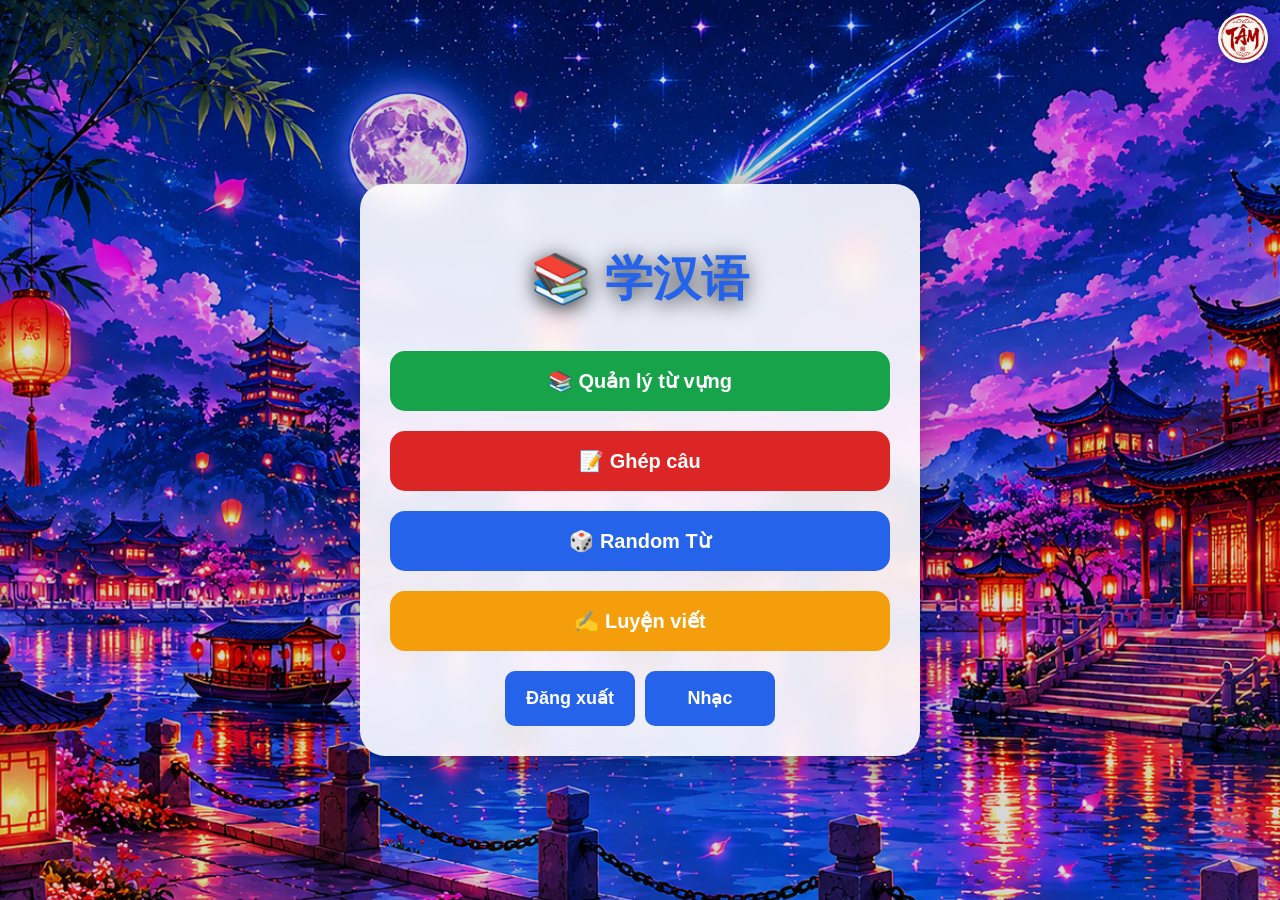
==== menu.html @ 9abe8422 "update" ====
<!DOCTYPE html>
<html lang="vi">
<head>
<meta charset="UTF-8">
<meta name="viewport" content="width=device-width, initial-scale=1.0">
<link rel="stylesheet" href="style.css">

<title>菜单</title>

<style>
:root{
    --bg-image: url("bg-china2.png");
}

body{
    margin:0;
    height:100vh;

    display:flex;
    justify-content:center;
    align-items:center;

    font-family:Arial, sans-serif;

    position:relative;
    overflow:hidden;
}

/* NỀN CHUNG */
body::before{
    content:"";
    position:fixed;
    inset:0;

    background-image: var(--bg-image);
    background-size:cover;
    background-position:center;
    background-repeat:no-repeat;

    z-index:-2;
}

/* LỚP CARD */
.container{
    width:500px;
    max-width:90%;

    padding:30px;
    text-align:center;

    border-radius:25px;

    background:rgba(255,255,255,0.9);
    backdrop-filter:blur(10px);

    box-shadow:0 15px 40px rgba(0,0,0,0.3);
}

h1{
    color:#2563eb;
    margin-bottom:30px;
}

.menu-btn{
    width:100%;
    padding:18px;
    margin:10px 0;

    border:none;
    border-radius:15px;

    font-size:20px;
    font-weight:bold;

    color:white;
    cursor:pointer;

    transition:0.3s;
}

.menu-btn:hover{
    transform:scale(1.05);
}

.words{ background:#16a34a; }
.sentence{ background:#dc2626; }
.random{ background:#2563eb; }
.write{ background:#f59e0b; }

/* NÚT ĐỔI NỀN */
.bg-btn{
    position:fixed;
    top:15px;
    right:15px;

    width:45px;
    height:45px;

    border:none;
    border-radius:50%;

    font-size:20px;

    cursor:pointer;

    background:rgba(255,255,255,0.8);
    backdrop-filter:blur(10px);

    box-shadow:0 5px 15px rgba(0,0,0,0.2);

    transition:0.3s;
}

.bg-btn:hover{
    transform:scale(1.1);
}
#hintArrow{
    position:fixed;
    top:20px;
    right:80px;

    background:none;
    color:#fff;

    font-size:22px;
    font-weight:bold;

    display:none;
    z-index:9999;

    text-shadow:
        2px 2px 5px rgba(0,0,0,0.8);

    animation:pulse 1s infinite;
}

@keyframes pulse{
    0%{transform:scale(1);}
    50%{transform:scale(1.08);}
    100%{transform:scale(1);}
}
.bottom-buttons{
    display:flex;
    justify-content:center;
    gap:10px;
    margin-top:10px;
}

.logout-btn,
.setting-btn{
    width:160px;
    height:55px;

    border:none;
    border-radius:10px;

    color:white;
    font-size:18px;
    font-weight:bold;

    cursor:pointer;
}

.logout-btn{
    background:#2563eb;
}

.setting-btn{
    background:#2563eb;
}

.settings-box{
    
    display:none;
    position:fixed;
    top:50%;
    left:50%;
    transform:translate(-50%, -50%);

    width:280px;
    background:white;
    border-radius:15px;
    padding:20px;

    box-shadow:0 8px 30px rgba(0,0,0,0.3);
    z-index:9999;
}

.settings-box label{
    display:block;
    margin:10px 0;
    font-size:16px;
}
.setting-row{
    display:flex;
    justify-content:space-between;
    align-items:center;
    padding:12px 0;
    font-size:20px;
}

/* chữ bên trái */
.setting-row span{
    white-space:nowrap;
}

/* slider bên phải */
.setting-row input[type="range"]{
    flex:1;
    max-width:100px;
}
.logout-btn,
.setting-btn{
    border:none;
    color:white;
    font-size:18px;
    font-weight:bold;
    padding:12px 20px;
    border-radius:10px;
    cursor:pointer;

    width:130px;
}
input[type="range"]{
    width: 100%;
    height: 6px;
    border-radius: 10px;
    outline: none;
    cursor: pointer;

    /* nền track */
    background: #ddd;

    transition: 0.2s;
}
input[type="range"]::-webkit-slider-thumb{
    -webkit-appearance: none;
    width: 18px;
    height: 18px;
    border-radius: 50%;
    background: #2563eb;
    cursor: pointer;

    transition: 0.2s;
}

input[type="range"]::-webkit-slider-thumb:hover{
    transform: scale(1.2);
}
.setting-row input[type="checkbox"]{
    width: 20px;
    height: 20px;
    cursor: pointer;
    accent-color: #2563eb;
}
#musicList{
    flex:1;
    max-width:150px;
    padding:6px;
    border-radius:10px;
    border:1px solid #ccc;
    font-size:15px;
}
</style>
</head>

<body>

<!-- NÚT ĐỔI NỀN -->
<button class="bg-btn" onclick="setBg()">
    <img src="logo1.png" class="bg-icon">
</button>
<div id="hintArrow">
👉Nhấn đi
</div>
<div class="container">

    <h1>📚 学汉语</h1>

    <button class="menu-btn words"
        onclick="location.href='words.html'">
        📚 Quản lý từ vựng
    </button>

    <button class="menu-btn sentence"
        onclick="location.href='page2.html'">
        📝 Ghép câu
    </button>

    <button class="menu-btn random"
        onclick="location.href='ramdom.html'">
        🎲 Random Từ
    </button>

    <button class="menu-btn write"
        onclick="location.href='write.html'">
        ✍️ Luyện viết
    </button>
    <div class="bottom-buttons">

    <button class="logout-btn" onclick="logout()">
        Đăng xuất
    </button>

    <button class="setting-btn" onclick="toggleSettings()">
        Nhạc
    </button>

</div>
    <div id="settingsBox" class="settings-box">

    <div class="setting-row">
    <span>🎵 Bật nhạc</span>
     <input type="checkbox" id="musicToggle">
    </div>

    <audio id="bgMusic" loop></audio>
    <div class="setting-row">
    <span>🔊 Âm lượng</span>
    <input type="range" id="volumeControl" min="0" max="1" step="0.01" value="1">
    </div>
    <div class="setting-row">
    <span>🎶 Chọn nhạc</span>
    <select id="musicList">
        <option value="musicall/music1.mp3">Bài 1</option>
        <option value="musicall/music2.mp3">Bài 2</option>
        <option value="musicall/music3.mp3">Bài 3</option>
        <option value="musicall/music4.mp3">Bài 4</option>
        <option value="musicall/music5.mp3">Bài 5</option>
    </select>
</div>
</div>
<script>
function logout(){
    localStorage.removeItem("logged");
    window.location.href = "index.html";
}
</script>

</div>

<script>
const backgrounds = [
    "bg-china.png",
    "bg-china2.png",
    "bg-china3.png",
    "bg-china4.png",
    "bg-china5.png"
];

let index = 0;

// đổi nền (toàn bộ web)
function setBg(){
    index = (index + 1) % backgrounds.length;

    document.documentElement.style.setProperty(
        '--bg-image',
        `url("${backgrounds[index]}")`
    );

    localStorage.setItem("bg-index", index);
}

// load nền khi mở trang
window.addEventListener("load", () => {
    const saved = localStorage.getItem("bg-index");

    if(saved !== null){
        index = parseInt(saved);
        document.documentElement.style.setProperty(
            '--bg-image',
            `url("${backgrounds[index]}")`
        );
    }
});
</script>
<script>
function showHint(){

    const hint = document.getElementById("hintArrow");

    hint.style.display = "block";

    setTimeout(() => {
        hint.style.display = "none";
    }, 3000);
}

// hiện lần đầu sau 5 phút
setTimeout(showHint, 60000);

// lặp lại mỗi 5 phút
setInterval(showHint, 300000);
function toggleSettings(){
    const box = document.getElementById("settingsBox");

    if(box.style.display === "block"){
        box.style.display = "none";
    }else{
        box.style.display = "block";
    }
}
</script>
<script>
document.addEventListener("DOMContentLoaded", () => {

    const musicToggle = document.getElementById("musicToggle");
    const bgMusic = document.getElementById("bgMusic");

    if (!musicToggle || !bgMusic) {
        console.log("Thiếu musicToggle hoặc bgMusic");
        return;
    }

    musicToggle.addEventListener("change", async function () {

        console.log("tick =", this.checked);

        if (this.checked) {
            try {
                bgMusic.currentTime = 0;
                await bgMusic.play();
            } catch (e) {
                console.log("Không phát được nhạc:", e);
            }
        } else {
            bgMusic.pause();
            bgMusic.currentTime = 0;
        }
    });

});
document.addEventListener("DOMContentLoaded", () => {

    const bgMusic = document.getElementById("bgMusic");
    const volumeControl = document.getElementById("volumeControl");

    if (!bgMusic || !volumeControl) return;

    // lấy volume lưu
    const saved = localStorage.getItem("musicVolume");

    // kiểm tra hợp lệ
    let volume = 1;

    if (saved !== null && !isNaN(saved)) {
        volume = parseFloat(saved);
    }

    bgMusic.volume = volume;
    volumeControl.value = volume;

    volumeControl.addEventListener("input", function () {

        const v = parseFloat(this.value);

        if (!isNaN(v)) {
            bgMusic.volume = v;
            localStorage.setItem("musicVolume", v);
        }
    });

});
document.addEventListener("DOMContentLoaded", () => {

    const bgMusic = document.getElementById("bgMusic");
    const musicList = document.getElementById("musicList");
    const musicToggle = document.getElementById("musicToggle");

    if (!bgMusic || !musicList) return;

    // load bài đã lưu
    const savedMusic = localStorage.getItem("musicSrc");
    if (savedMusic) {
        bgMusic.src = savedMusic;
        musicList.value = savedMusic;
    }

    // đổi bài nhạc
    musicList.addEventListener("change", function () {
        const newSrc = this.value;

        bgMusic.src = newSrc;
        localStorage.setItem("musicSrc", newSrc);

        // nếu đang bật nhạc thì phát luôn
        if (musicToggle.checked) {
            bgMusic.play().catch(err => console.log(err));
        }
    });

});
</script>
</body>
</html>
---- style.css ----
body{
    font-family: Arial, sans-serif;
    margin: 0;
    min-height: 100vh;

    display: flex;
    justify-content: center;
    align-items: flex-start;

    position: relative;
    overflow-x: hidden;
}

/* Nền toàn màn hình + hiệu ứng chuyển động */
body::before{
    content: "";
    position: fixed;
    top: -5%;
    left: -5%;
    width: 110%;
    height: 110%;

    background-image: var(--bg-image);
    background-size: cover;
    background-position: center center;
    background-repeat: no-repeat;

    opacity: 1;
    z-index: -2;

    animation: backgroundFloat 20s ease-in-out infinite;
}
:root{
    --bg-image: url("bg-china2.png");
}

/* Lớp phủ tối nhẹ */
body::after{
    content: "";
    position: fixed;
    inset: 0;

    background: rgba(0,0,0,0.15);

    z-index: -1;
}

.container{
    width: 100%;
    margin-top: 40px;
    text-align: center;

    position: relative;
    z-index: 1;
}

h1{
    color: white;
    font-size: 48px;

    text-shadow:
        0 4px 20px rgba(0,0,0,0.8);

    margin-bottom: 20px;
}

.slogan{
    color: #ff4d4d;

    font-size: 28px;
    font-weight: bold;

    letter-spacing: 6px;

    margin-top: -10px;
    margin-bottom: 25px;

    text-shadow:
        0 2px 15px rgba(0,0,0,0.8);
}

.card{
    background: rgba(255,255,255,0.88);

    backdrop-filter: blur(12px);
    -webkit-backdrop-filter: blur(12px);

    width: 700px;
    max-width: 95%;

    margin: auto;
    padding: 25px;

    border-radius: 25px;

    box-shadow:
        0 20px 50px rgba(0,0,0,0.35);
}

input,
textarea{
    width: 80%;

    padding: 12px;
    margin: 10px;

    border: 1px solid #ddd;
    border-radius: 8px;

    font-size: 16px;
}

button{
    padding: 10px 18px;

    border: none;
    border-radius: 8px;

    cursor: pointer;

    background: #2563eb;
    color: white;

    font-weight: bold;

    transition: 0.3s;
}

button:hover{
    background: #1d4ed8;
    transform: translateY(-2px);
}

.top-buttons{
    margin-bottom: 20px;
}

.top-buttons button{
    margin: 5px;
}

.score{
    margin-top: 20px;
    font-size: 20px;
    font-weight: bold;

    color: white;

    text-shadow:
        0 2px 10px rgba(0,0,0,0.8);
}

/* TABLE 3 CỘT + STYLE ĐẸP */
table{
    width: 100%;
    border-collapse: collapse;
    margin-top: 20px;

    background: rgba(255,255,255,0.95);
    border-radius: 10px;
    overflow: hidden;
}

th,
td{
    border: 1px solid #ddd;
    padding: 12px;
    text-align: center;
}

th{
    background: #2563eb;
    color: white;
}

tbody tr:nth-child(even){
    background: #f8f8f8;
}

tbody tr:hover{
    background: #dbeafe;
}

#hanzi{
    font-size: 48px;
    color: black;
    margin-bottom: 20px;
}

#result{
    font-size: 20px;
    font-weight: bold;
    margin-top: 15px;
}

a{
    text-decoration: none;
}

@keyframes backgroundFloat{
    0%{
        transform: scale(1) translate(0px, 0px);
    }
    25%{
        transform: scale(1.05) translate(-10px, -5px);
    }
    50%{
        transform: scale(1.08) translate(0px, -10px);
    }
    75%{
        transform: scale(1.05) translate(10px, -5px);
    }
    100%{
        transform: scale(1) translate(0px, 0px);
    }
}

@media(max-width:768px){
    h1{
        font-size: 32px;
    }

    .slogan{
        font-size: 20px;
        letter-spacing: 3px;
    }

    .card{
        width: 95%;
        padding: 15px;
    }

    input,
    textarea{
        width: 90%;
    }

    button{
        margin-top: 8px;
    }

    table{
        font-size: 14px;
    }

    #hanzi{
        font-size: 36px;
    }
}

.author{
    margin-top: 20px;
    color: rgba(255,255,255,0.85);
    font-size: 13px;
    font-style: italic;
    letter-spacing: 1px;
}

.modal {
    display: none;
    position: fixed;
    top: 0;
    left: 0;
    width: 100%;
    height: 100%;
    background: rgba(0,0,0,0.6);
    justify-content: center;
    align-items: center;

    z-index: 9999;
}

.modal-content {
    background: white;
    padding: 20px;
    border-radius: 12px;
    width: 300px;
    text-align: center;

    z-index: 10000;
    position: relative;
}
/* Loa*/
.item button{
    margin-left: 8px;
    padding: 4px 8px;
    border: none;
    border-radius: 8px;
    cursor: pointer;
    background: #2563eb;
    color: white;
    font-size: 14px;
}

.item button:hover{
    transform: scale(1.1);
}
.speak-btn{
    width: 45px;
    height: 45px;

    border: none;
    border-radius: 50%;

    background: #2563eb;
    color: white;

    cursor: pointer;
    font-size: 18px;
}

.speak-btn:hover{
    transform: scale(1.1);
}
textarea{
    width:90%;
    height:180px;
    padding:12px;
    font-size:24px;
    border-radius:10px;
    border:1px solid #ccc;
    resize:vertical;
}
.multi-word{
    position:relative;
    display:inline-block;
    margin:0 4px;
}

.selected-meaning{
    color:#007bff;
    text-decoration:underline;
    cursor:pointer;
}

.multi-word select{
    margin-left:5px;
    border-radius:6px;
}
.bg-btn{
    position:fixed;
    top:15px;
    right:15px;

    width:48px;
    height:48px;

    border:none;
    border-radius:50%;

    cursor:pointer;

    background: rgba(255,255,255,0.75);
    backdrop-filter: blur(12px);

    border: 1px solid rgba(255,255,255,0.4);

    box-shadow: 0 8px 20px rgba(0,0,0,0.18);

    font-size: 22px;

    display:flex;
    align-items:center;
    justify-content:center;

    transition: 0.3s;
}

/* ✨ hiệu ứng xoay nhẹ khi load */
.bg-btn {
    animation: floatSpin 4s infinite linear;
}

/* hover dừng xoay + phóng to */
.bg-btn:hover{
    animation-play-state: paused;
    transform: scale(1.1);
    background: rgba(255,255,255,0.9);
}

@keyframes floatSpin{
    0%   { transform: rotate(0deg) scale(1); }
    50%  { transform: rotate(180deg) scale(1.05); }
    100% { transform: rotate(360deg) scale(1); }
}
.bg-icon{
    width: 50px;
    height: 50px;
    border-radius: 50%;
    object-fit: cover;
    animation: spin 5s linear infinite; /* nếu muốn xoay */
}

/* nếu muốn xoay */
@keyframes spin{
    from { transform: rotate(0deg); }
    to { transform: rotate(360deg); }
}
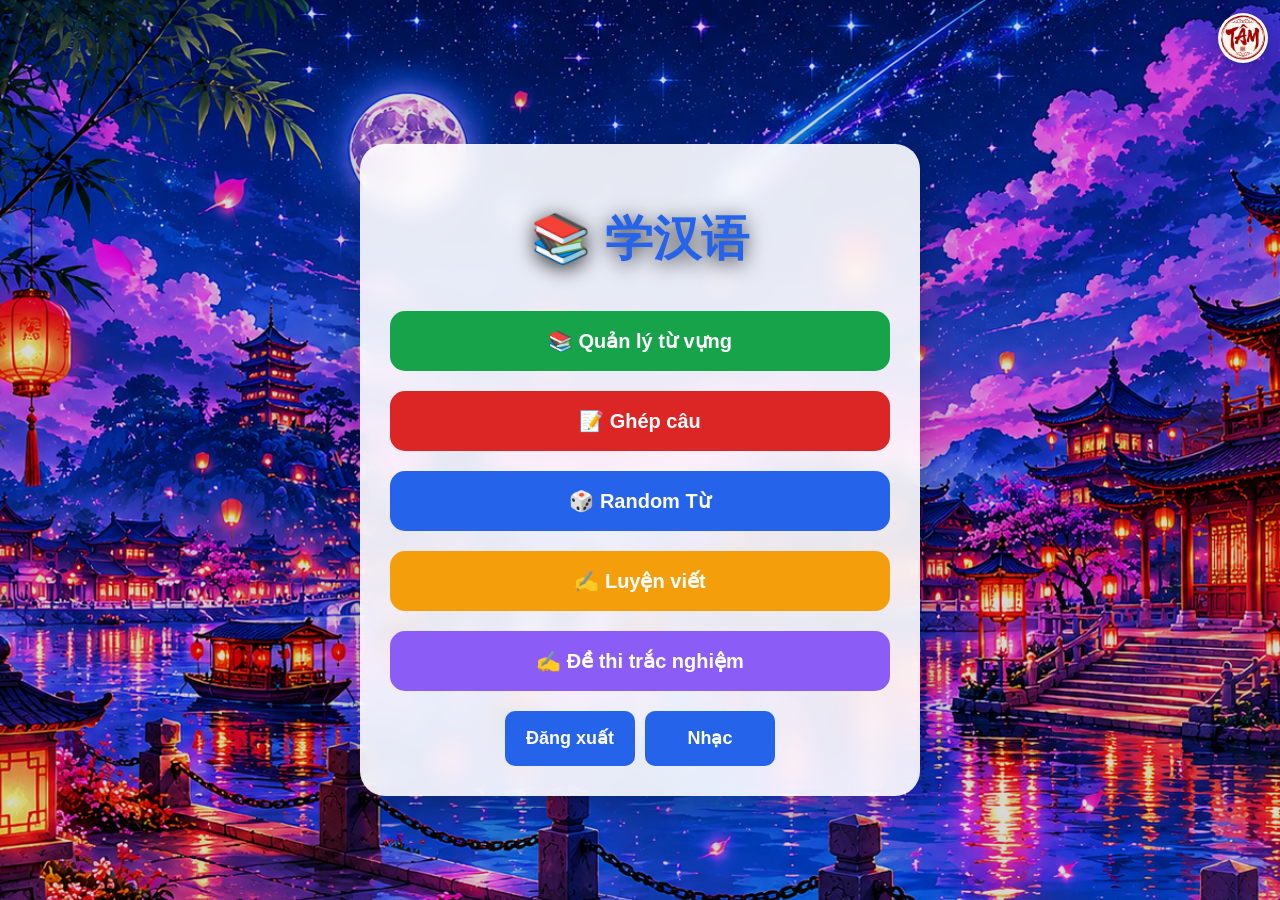
==== commit 382f61bd: "update" ====
--- a/menu.html
+++ b/menu.html
@@ -86,6 +86,7 @@
 .sentence{ background:#dc2626; }
 .random{ background:#2563eb; }
 .write{ background:#f59e0b; }
+.test{ background:#8b5cf6; }
 
 /* NÚT ĐỔI NỀN */
 .bg-btn{
@@ -261,6 +262,39 @@
     border:1px solid #ccc;
     font-size:15px;
 }
+.setting-btn{
+    background:#2563eb;
+    transition:0.25s;
+}
+
+/* khi hover */
+.setting-btn:hover{
+    box-shadow:0 0 12px rgba(37,99,235,0.5);
+}
+
+/* khi nhấn */
+.setting-btn:active{
+    transform:scale(0.97);
+}
+
+/* khi đang mở */
+.setting-btn.active{
+    animation:musicGlow 1.2s infinite alternate;
+}
+
+@keyframes musicGlow{
+    from{
+        box-shadow:
+            0 0 15px #3b82f6,
+            0 0 30px #3b82f6;
+    }
+    to{
+        box-shadow:
+            0 0 35px #3b82f6,
+            0 0 70px #3b82f6,
+            0 0 100px #3b82f6;
+    }
+}
 </style>
 </head>
 
@@ -296,6 +330,11 @@
         onclick="location.href='write.html'">
         ✍️ Luyện viết
     </button>
+
+    <button class="menu-btn test"
+        onclick="location.href='test.html'">
+        ✍️ Đề thi trắc nghiệm
+    </button>
     <div class="bottom-buttons">
 
     <button class="logout-btn" onclick="logout()">
@@ -313,8 +352,6 @@
     <span>🎵 Bật nhạc</span>
      <input type="checkbox" id="musicToggle">
     </div>
-
-    <audio id="bgMusic" loop></audio>
     <div class="setting-row">
     <span>🔊 Âm lượng</span>
     <input type="range" id="volumeControl" min="0" max="1" step="0.01" value="1">
@@ -393,104 +430,46 @@
 // lặp lại mỗi 5 phút
 setInterval(showHint, 300000);
 function toggleSettings(){
+
     const box = document.getElementById("settingsBox");
+    const btn = document.querySelector(".setting-btn");
 
     if(box.style.display === "block"){
+
         box.style.display = "none";
+        btn.classList.remove("active");
+
     }else{
+
         box.style.display = "block";
-    }
-}
-</script>
-<script>
-document.addEventListener("DOMContentLoaded", () => {
-
-    const musicToggle = document.getElementById("musicToggle");
-    const bgMusic = document.getElementById("bgMusic");
-
-    if (!musicToggle || !bgMusic) {
-        console.log("Thiếu musicToggle hoặc bgMusic");
-        return;
-    }
-
-    musicToggle.addEventListener("change", async function () {
-
-        console.log("tick =", this.checked);
-
-        if (this.checked) {
-            try {
-                bgMusic.currentTime = 0;
-                await bgMusic.play();
-            } catch (e) {
-                console.log("Không phát được nhạc:", e);
-            }
-        } else {
-            bgMusic.pause();
-            bgMusic.currentTime = 0;
-        }
-    });
-
+        btn.classList.add("active");
+
+    }
+}
+window.addEventListener("load", function () {
+
+    const music = document.getElementById("music");
+    if (music) {
+        music.checked = false;
+    }
+
+    const audio = document.getElementById("audio");
+    if (audio) {
+        audio.pause();
+        audio.currentTime = 0;
+    }
 });
-document.addEventListener("DOMContentLoaded", () => {
-
-    const bgMusic = document.getElementById("bgMusic");
-    const volumeControl = document.getElementById("volumeControl");
-
-    if (!bgMusic || !volumeControl) return;
-
-    // lấy volume lưu
-    const saved = localStorage.getItem("musicVolume");
-
-    // kiểm tra hợp lệ
-    let volume = 1;
-
-    if (saved !== null && !isNaN(saved)) {
-        volume = parseFloat(saved);
-    }
-
-    bgMusic.volume = volume;
-    volumeControl.value = volume;
-
-    volumeControl.addEventListener("input", function () {
-
-        const v = parseFloat(this.value);
-
-        if (!isNaN(v)) {
-            bgMusic.volume = v;
-            localStorage.setItem("musicVolume", v);
-        }
-    });
-
-});
-document.addEventListener("DOMContentLoaded", () => {
-
-    const bgMusic = document.getElementById("bgMusic");
-    const musicList = document.getElementById("musicList");
-    const musicToggle = document.getElementById("musicToggle");
-
-    if (!bgMusic || !musicList) return;
-
-    // load bài đã lưu
-    const savedMusic = localStorage.getItem("musicSrc");
-    if (savedMusic) {
-        bgMusic.src = savedMusic;
-        musicList.value = savedMusic;
-    }
-
-    // đổi bài nhạc
-    musicList.addEventListener("change", function () {
-        const newSrc = this.value;
-
-        bgMusic.src = newSrc;
-        localStorage.setItem("musicSrc", newSrc);
-
-        // nếu đang bật nhạc thì phát luôn
-        if (musicToggle.checked) {
-            bgMusic.play().catch(err => console.log(err));
-        }
-    });
-
+
+document.addEventListener("keydown", function(event){
+    if(event.key === "Enter"){
+        login();
+    }
 });
 </script>
+</script>
+<audio id="bgMusic" loop></audio>
+<script src="music.js"></script>
 </body>
 </html>
+</body>
+</html>
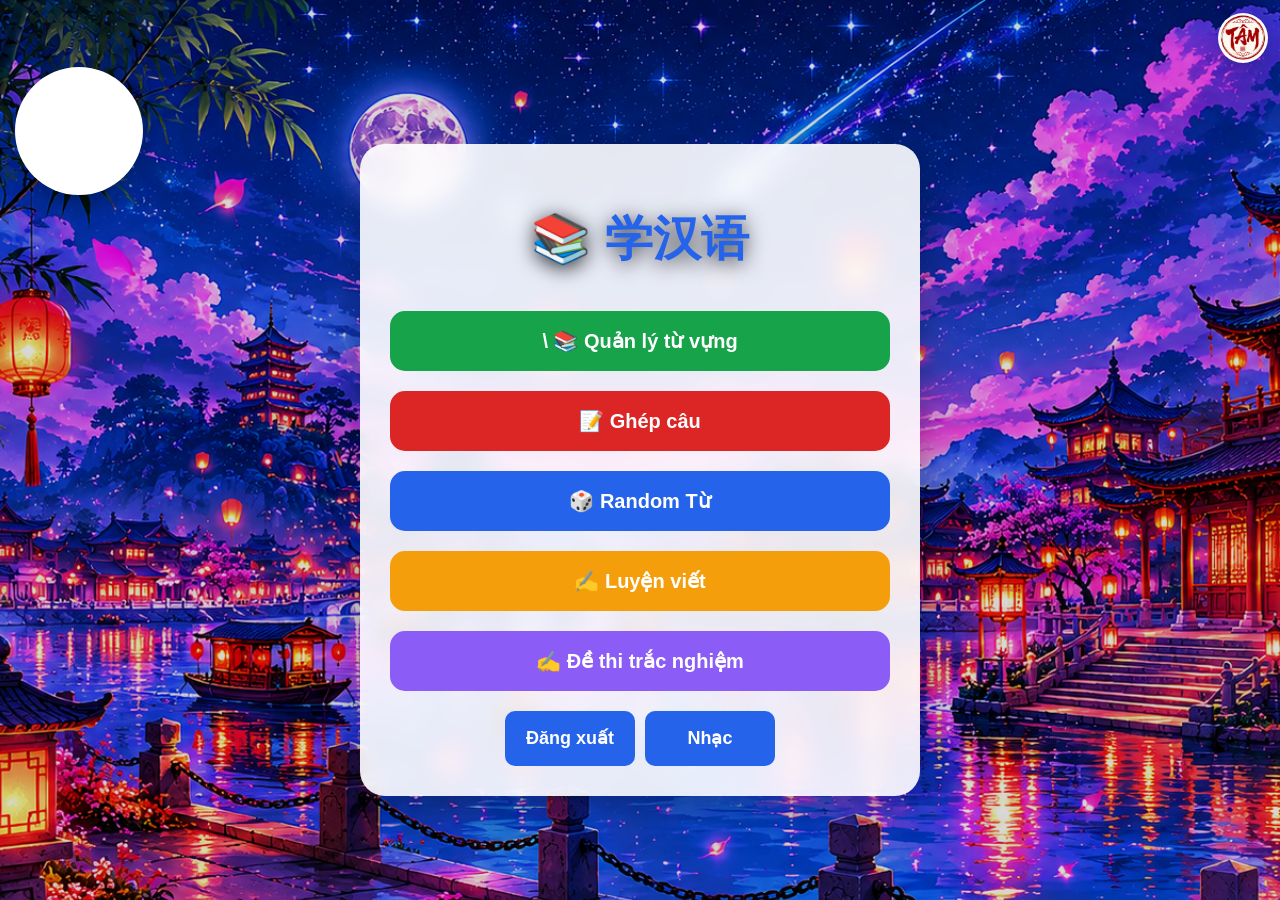
==== commit 0020e118: "update" ====
--- a/menu.html
+++ b/menu.html
@@ -307,41 +307,71 @@
 <div id="hintArrow">
 👉Nhấn đi
 </div>
+<div class="assistant">
+
+    <div class="talk" id="talk">
+        Xin chào 😄
+    </div>
+
+    <div class="avatar-circle">
+        <video autoplay loop muted playsinline>
+            <source src="nhanvat.mp4" type="video/mp4">
+        </video>
+    </div>
+
+</div>
 <div class="container">
 
     <h1>📚 学汉语</h1>
 
     <button class="menu-btn words"
-        onclick="location.href='words.html'">
-        📚 Quản lý từ vựng
+        onmouseenter="showTalk('Ồ học từ mới à? Đừng học xong rồi quên nha 😂')"
+        onmouseleave="hideTalk()"
+        onclick="location.href='words.html'">\
+    📚 Quản lý từ vựng
+
     </button>
 
     <button class="menu-btn sentence"
+        onmouseenter="showTalk('Ghép câu cẩn thận nha, đừng đảo chữ lung tung 😏')"
+        onmouseleave="hideTalk()"
         onclick="location.href='page2.html'">
         📝 Ghép câu
     </button>
 
     <button class="menu-btn random"
+        onmouseenter="showTalk('Random từ hả? Hên xui đó nha 🤭')"
+        onmouseleave="hideTalk()"
         onclick="location.href='ramdom.html'">
         🎲 Random Từ
     </button>
 
     <button class="menu-btn write"
+        onmouseenter="showTalk('Luyện viết à? Viết cho đẹp nha, chữ xấu tôi chê đó 😆')"
+        onmouseleave="hideTalk()"
         onclick="location.href='write.html'">
         ✍️ Luyện viết
     </button>
 
     <button class="menu-btn test"
+        onmouseenter="showTalk('Vào kiểm tra hả? Chuẩn bị bị soi điểm nha 😂')"
+        onmouseleave="hideTalk()"
         onclick="location.href='test.html'">
         ✍️ Đề thi trắc nghiệm
     </button>
     <div class="bottom-buttons">
 
-    <button class="logout-btn" onclick="logout()">
+    <button class="logout-btn" 
+    onmouseenter="showTalk('Thoát rồi à gà vl 😂')"
+    onmouseleave="hideTalk()"
+    onclick="logout()">
         Đăng xuất
     </button>
 
-    <button class="setting-btn" onclick="toggleSettings()">
+    <button class="setting-btn" 
+    onmouseenter="showTalk('Thêm tí nhạc cho thoải mái 😂')"
+    onmouseleave="hideTalk()"
+    onclick="toggleSettings()">
         Nhạc
     </button>
 
@@ -465,11 +495,30 @@
         login();
     }
 });
+
+
+function showTalk(text){
+
+    let talk=document.getElementById("talk");
+
+    talk.innerHTML=text;
+
+    talk.classList.add("show");
+
+}
+
+
+function hideTalk(){
+
+    let talk=document.getElementById("talk");
+
+    talk.classList.remove("show");
+
+}
 </script>
 </script>
 <audio id="bgMusic" loop></audio>
 <script src="music.js"></script>
 </body>
 </html>
-</body>
-</html>
+
--- a/style.css
+++ b/style.css
@@ -396,3 +396,120 @@
     from { transform: rotate(0deg); }
     to { transform: rotate(360deg); }
 }
+/* AVATAR GÓC TRÁI */
+
+.assistant{
+
+    position:fixed;
+
+    left:15px;
+    top:15px;
+
+    z-index:9999;
+
+    display:flex;
+    flex-direction:column;
+    align-items:center;
+
+}
+
+
+/* vòng tròn avatar */
+
+.avatar-circle{
+
+    width:120px;
+    height:120px;
+
+    border-radius:50%;
+
+    overflow:hidden;
+
+    border:4px solid rgba(255,255,255,0.8);
+
+    background:white;
+
+    box-shadow:
+    0 8px 25px rgba(0,0,0,0.35);
+
+    cursor:pointer;
+
+    transition:.3s;
+}
+
+
+.avatar-circle:hover{
+
+    transform:scale(1.1);
+
+}
+
+
+/* video nhân vật */
+
+.avatar-circle video{
+
+    width:100%;
+    height:100%;
+
+    object-fit:cover;
+
+}
+
+
+
+/* bong bóng chat */
+.talk{
+
+    max-width:220px;
+
+    background:white;
+
+    padding:12px 15px;
+
+    border-radius:20px;
+
+    margin-bottom:10px;
+
+    font-size:15px;
+
+    box-shadow:0 5px 20px rgba(0,0,0,.25);
+
+
+    opacity:0;
+    visibility:hidden;
+
+    transform:translateY(10px);
+
+    transition:0.3s;
+
+}
+
+
+/* hiện lời nói */
+
+.talk.show{
+
+    opacity:1;
+    visibility:visible;
+
+    transform:translateY(0);
+
+}
+
+
+@keyframes floatTalk{
+
+    0%{
+        transform:translateY(0);
+    }
+
+    50%{
+        transform:translateY(-5px);
+    }
+
+    100%{
+        transform:translateY(0);
+    }
+
+}
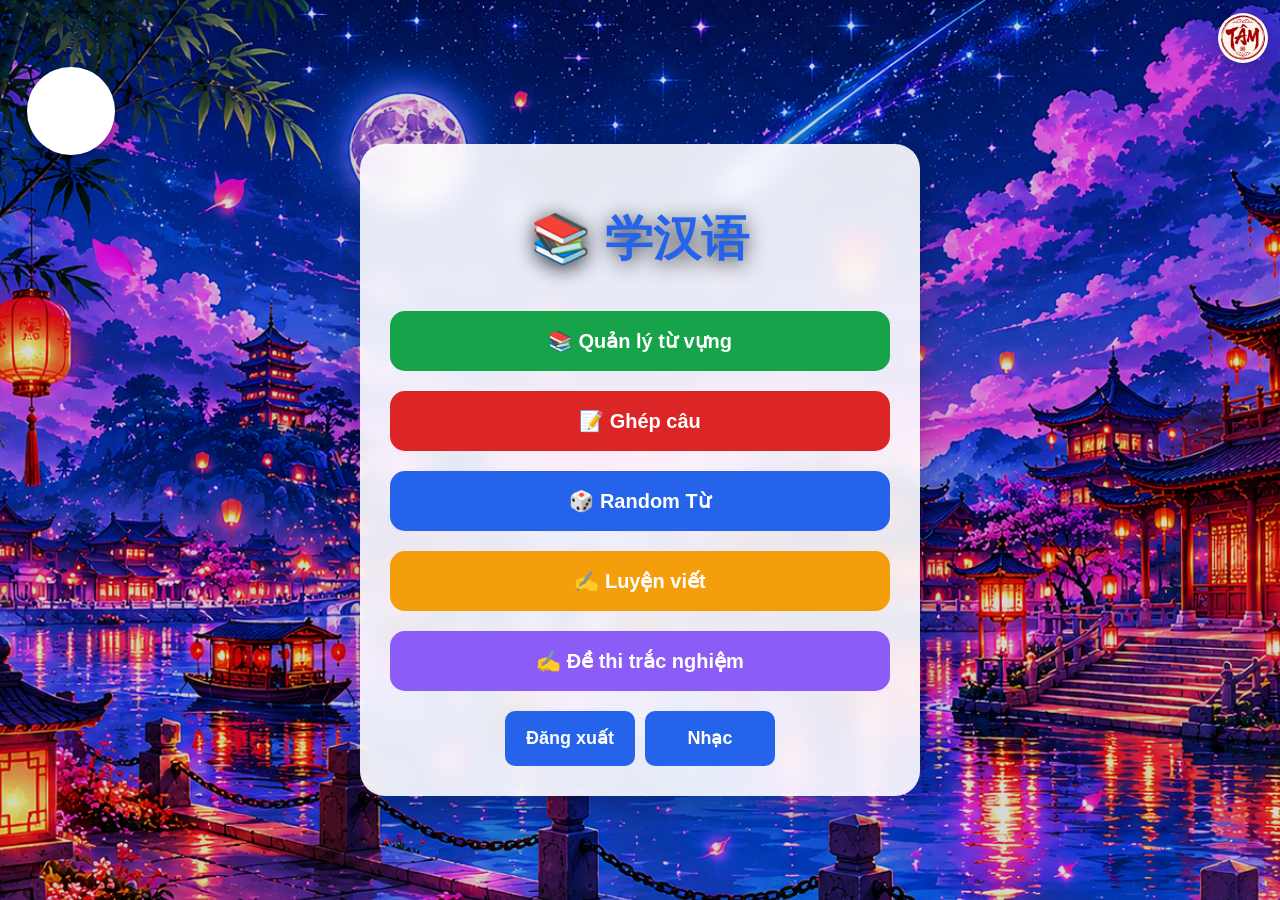
==== commit c7890238: "update" ====
--- a/menu.html
+++ b/menu.html
@@ -327,7 +327,7 @@
     <button class="menu-btn words"
         onmouseenter="showTalk('Ồ học từ mới à? Đừng học xong rồi quên nha 😂')"
         onmouseleave="hideTalk()"
-        onclick="location.href='words.html'">\
+        onclick="location.href='words.html'">
     📚 Quản lý từ vựng
 
     </button>
--- a/style.css
+++ b/style.css
@@ -418,8 +418,8 @@
 
 .avatar-circle{
 
-    width:120px;
-    height:120px;
+    width:80px;
+    height:80px;
 
     border-radius:50%;
 
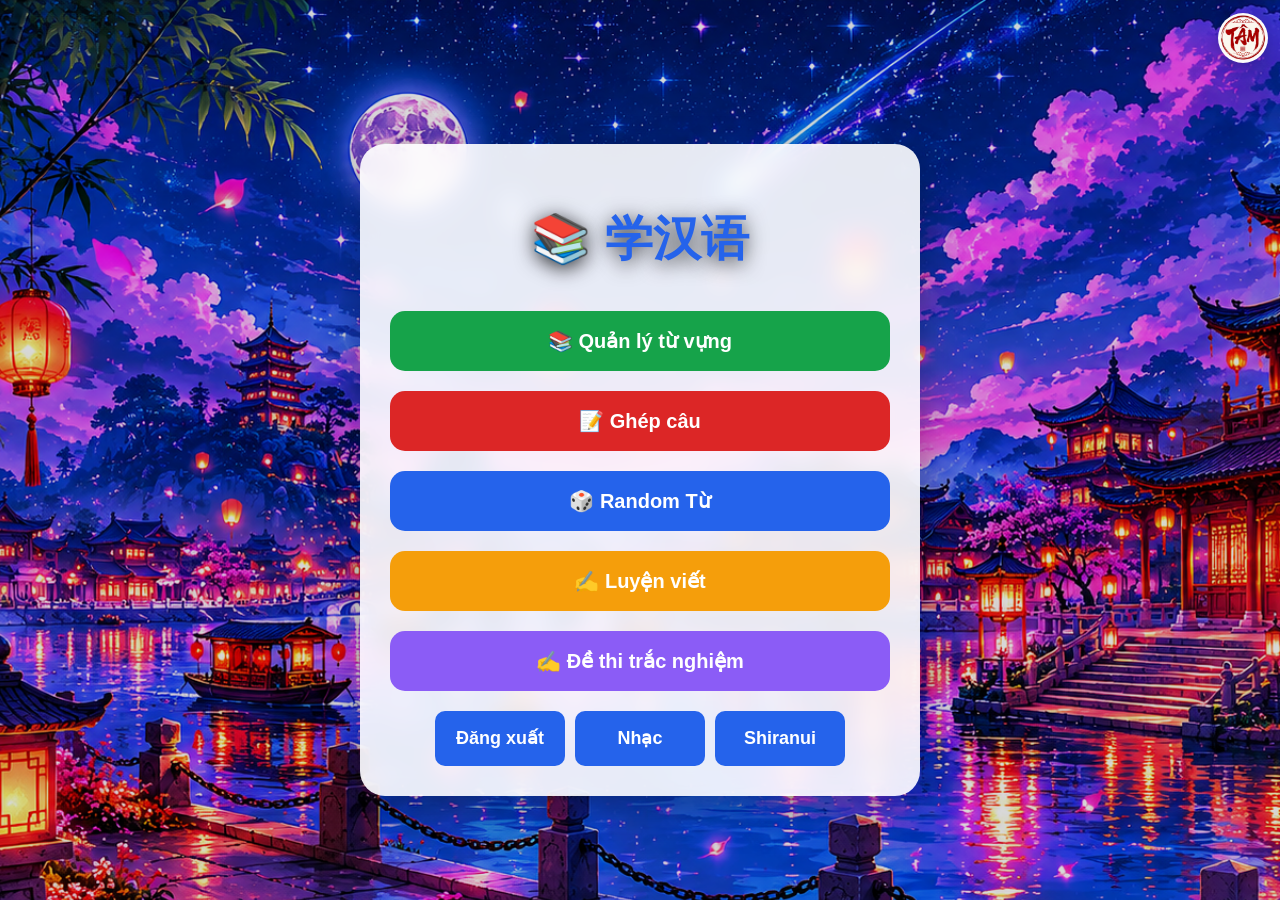
==== commit 3f15f69f: "update" ====
--- a/menu.html
+++ b/menu.html
@@ -374,8 +374,10 @@
     onclick="toggleSettings()">
         Nhạc
     </button>
-
-</div>
+    <button class="shiranui-btn" onclick="toggleShiranuiBox()">
+    Shiranui
+    </button>
+    </div>
     <div id="settingsBox" class="settings-box">
 
     <div class="setting-row">
@@ -397,6 +399,21 @@
     </select>
 </div>
 </div>
+<div id="shiranuiBox" class="settings-box">
+
+
+<div class="setting-row">
+
+<span>👧 Hiện nhân vật</span>
+
+<input 
+type="checkbox"
+id="shiranuiToggle">
+
+</div>
+
+
+</div>
 <script>
 function logout(){
     localStorage.removeItem("logged");
@@ -515,6 +532,79 @@
     talk.classList.remove("show");
 
 }
+function toggleShiranuiBox(){
+
+    const box =
+    document.getElementById("shiranuiBox");
+
+    const btn =
+    document.querySelector(".shiranui-btn");
+
+
+    if(box.style.display==="block"){
+
+        box.style.display="none";
+
+        btn.classList.remove("active");
+
+    }
+    else{
+
+        box.style.display="block";
+
+        btn.classList.add("active");
+
+    }
+
+}
+document.addEventListener("DOMContentLoaded", () => {
+const shiranuiToggle = document.getElementById("shiranuiToggle");
+const shiranui = document.querySelector(".assistant");
+const talk = document.getElementById("talk");
+
+const onMessages = [
+    "Cảm ơn đã cho tôi ra khỏi đây 😭",
+    "Cuối cùng cũng được thở rồi 😆",
+    "Tự do rồi!! 🤩"
+];
+
+const offMessages = [
+    "Dám nhốt tôi sao 😠",
+    "Tôi sẽ quay lại đó!",
+    "Không thoát tôi được đâu 😤"
+];
+
+if (shiranuiToggle && shiranui) {
+
+    shiranui.style.display = "none";
+
+    shiranuiToggle.addEventListener("change", () => {
+
+        if (shiranuiToggle.checked) {
+
+            shiranui.style.display = "flex";
+
+            const msg = onMessages[Math.floor(Math.random() * onMessages.length)];
+
+            talk.innerHTML = msg;
+            talk.classList.add("show");
+
+        } else {
+
+            const msg = offMessages[Math.floor(Math.random() * offMessages.length)];
+
+            talk.innerHTML = msg;
+            talk.classList.add("show");
+
+            setTimeout(() => {
+                shiranui.style.display = "none";
+                talk.classList.remove("show");
+            }, 1200);
+        }
+
+    });
+}
+});
 </script>
 </script>
 <audio id="bgMusic" loop></audio>
--- a/style.css
+++ b/style.css
@@ -406,8 +406,7 @@
     top:15px;
 
     z-index:9999;
-
-    display:flex;
+    display:none;  
     flex-direction:column;
     align-items:center;
 
@@ -418,8 +417,8 @@
 
 .avatar-circle{
 
-    width:80px;
-    height:80px;
+    width:120px;
+    height:120px;
 
     border-radius:50%;
 
@@ -512,4 +511,53 @@
         transform:translateY(0);
     }
 
+}
+.shiranui-btn{
+
+    width:130px;
+    height:55px;
+
+    border:none;
+    border-radius:10px;
+
+    background:#2563eb;
+
+    color:white;
+
+    font-size:18px;
+    font-weight:bold;
+
+    cursor:pointer;
+
+    transition:.25s;
+}
+
+
+/* bật Shiranui */
+.shiranui-btn.active{
+
+    animation:shiranuiGlow 1.2s infinite alternate;
+
+}
+
+
+@keyframes shiranuiGlow{
+
+from{
+
+box-shadow:
+0 0 15px #3b82f6,
+0 0 30px #3b82f6;
+
+}
+
+
+to{
+
+box-shadow:
+0 0 35px #3b82f6,
+0 0 70px #3b82f6;
+
+}
+
 }
